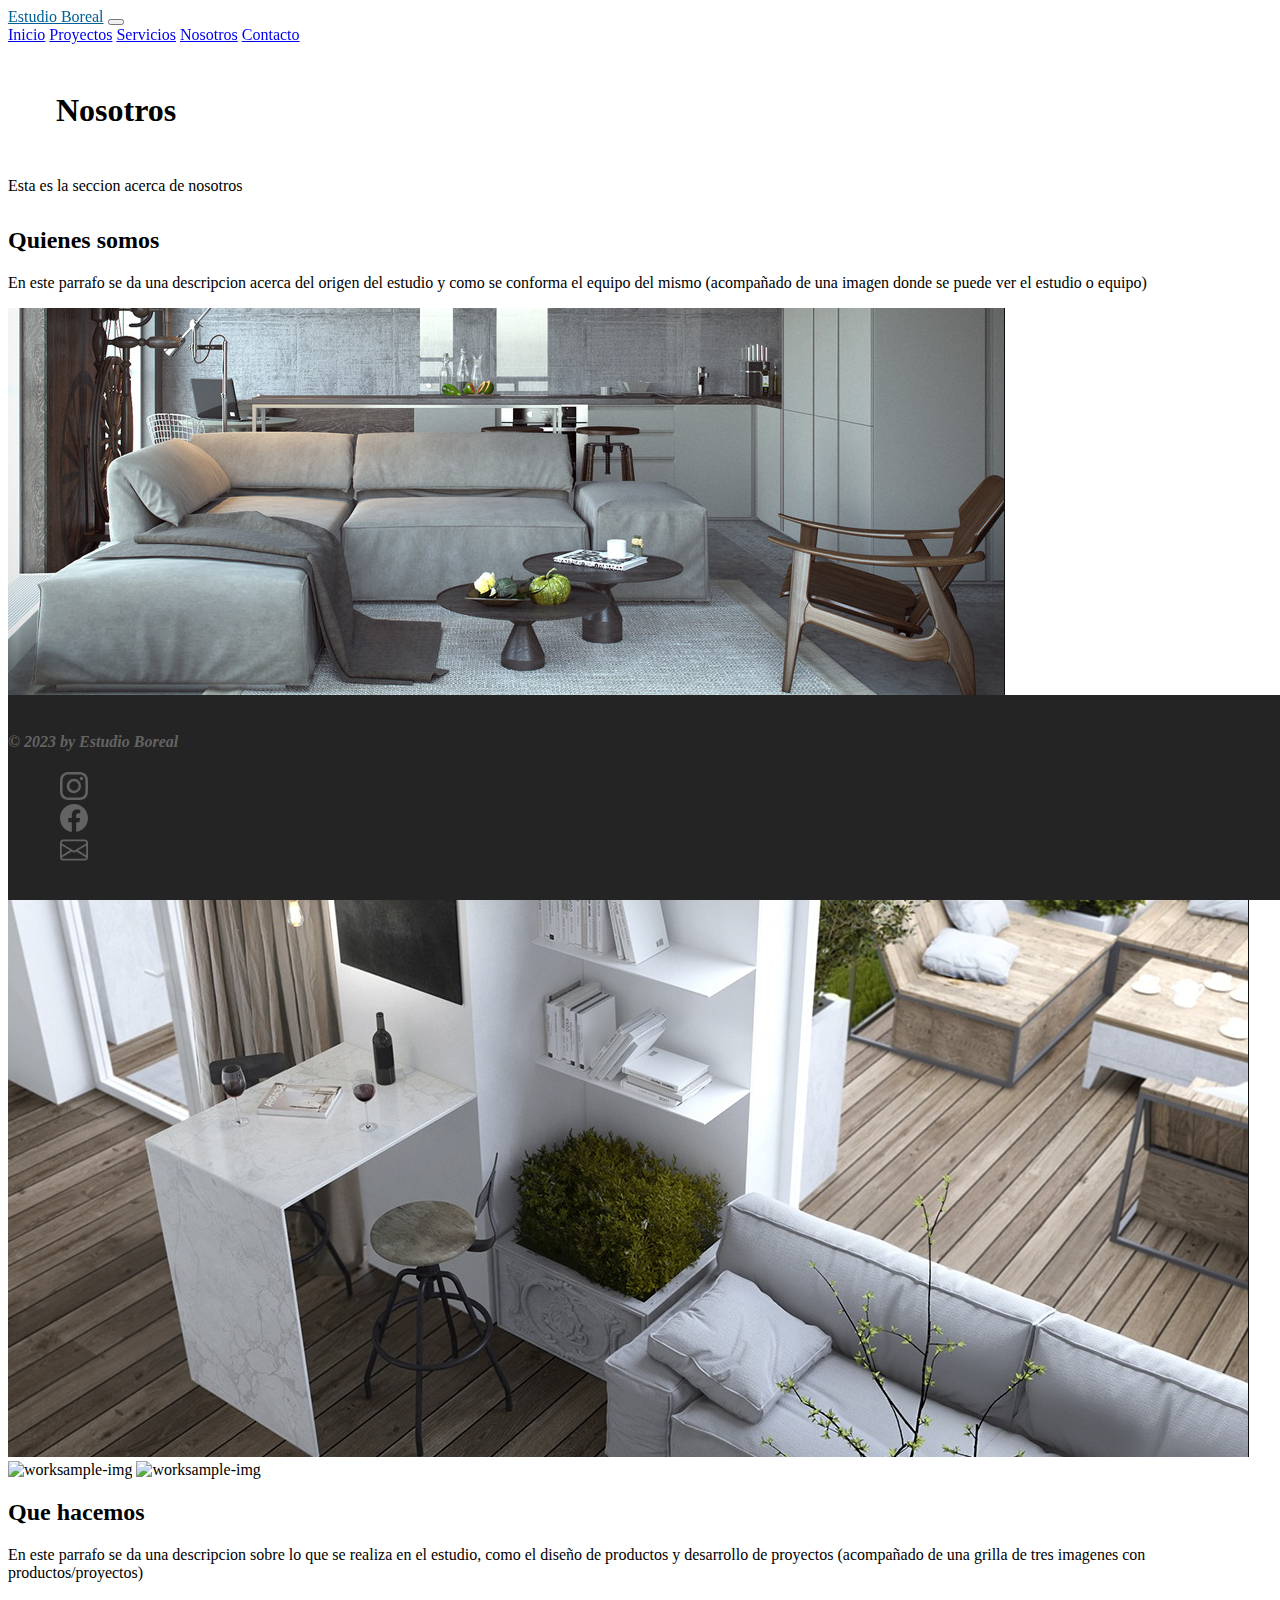
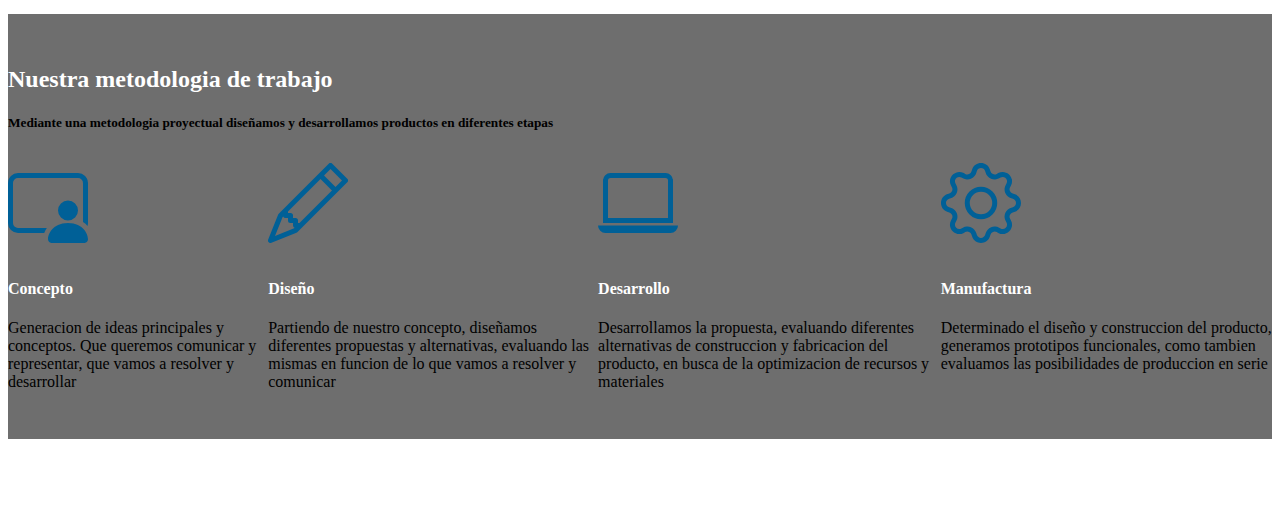
==== about.html @ 79317b83 "Agregando los archivos al repositorio" ====
<!doctype html>
<html lang="en">
  <head>
    <meta charset="utf-8">
    <meta name="viewport" content="width=device-width, initial-scale=1">
    <title>Estudio boreal</title>

    <!--CSS-->
    <link rel="stylesheet" href="CSS/style.css">
     <!--Fonts-->
    <link rel="preconnect" href="https://fonts.googleapis.com">
    <link rel="preconnect" href="https://fonts.gstatic.com" crossorigin>
    <link href="https://fonts.googleapis.com/css2?family=Raleway:ital,wght@0,300;0,400;0,500;0,600;1,300&display=swap" rel="stylesheet">
    <!--Bootstrap-->
    <link href="https://cdn.jsdelivr.net/npm/bootstrap@5.3.0-alpha3/dist/css/bootstrap.min.css" rel="stylesheet" integrity="sha384-KK94CHFLLe+nY2dmCWGMq91rCGa5gtU4mk92HdvYe+M/SXH301p5ILy+dN9+nJOZ" crossorigin="anonymous">
  </head>

  <!-- Pagina principal-->
    <body>
        <header>
            <nav class="navbar navbar-expand-lg bg-dark" data-bs-theme="dark">
                <div class="container-fluid">
                <a class="navbar-brand fs-4" href="#">Estudio Boreal</a>
                <button class="navbar-toggler" type="button" data-bs-toggle="collapse" data-bs-target="#navbarNavAltMarkup" aria-controls="navbarNavAltMarkup" aria-expanded="false" aria-label="Toggle navigation">
                    <span class="navbar-toggler-icon"></span>
                </button>
                <div class="collapse navbar-collapse justify-content-end" id="navbarNavAltMarkup">
                    <div class="navbar-nav">
                    <a class="nav-link" href="index.html">Inicio</a>
                    <a class="nav-link" href="proyects.html">Proyectos</a>
                    <a class="nav-link" href="services.html">Servicios</a>
                    <a class="nav-link active" aria-current="page" href="about.html">Nosotros</a>
                    <a class="nav-link" href="contact.html">Contacto</a>
                    </div>
                </div>
                </div>
            </nav>
        </header>

        <!--Secciones de la pagina-->
        <main id="about">
            <section class="container-fluid text-center"> <!-- Titulo principal y descripcion-->
                <h1 class="main-title">Nosotros</h1>
                <p>
                    Esta es la seccion acerca de nosotros 
                </p> 
            </section>
        

        <!-- Nosotros-->
            <section class="container-fluid">
                <article class="row">
                    <div class="col-sm-12 col-md-6">
                        <h2>Quienes somos</h2>
                        <p>
                            En este parrafo se da una descripcion acerca del origen del estudio y como se conforma el equipo del mismo (acompañado de una imagen donde se puede ver el estudio o equipo)
                        </p>
                    </div>
                    <img src="Images/Inicio/sample1.png" alt="us-img" class="col-sm-12 col-md-6">
                </article>
                <article class="row work-sample-grid">
                    <img src="Images/Inicio/sample3.png" alt="worksample-img" class="col-sm-6 col-md-3">
                    <div class="col-sm-6 col-md-3">
                        <img src="#" alt="worksample-img" class="row">
                        <img src="#" alt="worksample-img" class="row">
                    </div>
                    <div class="col-sm-12 col-md-6">
                        <h2>Que hacemos</h2>
                        <p>
                            En este parrafo se da una descripcion sobre lo que se realiza en el estudio, como el diseño de productos y desarrollo de proyectos (acompañado de una grilla de tres imagenes con productos/proyectos)
                        </p>
                    </div>
                </article>
            </section>

            <!-- Metofologia de trabajo -->

            <section id="proyect-method" class="container-fluid color-section text-center">
                <div class="row method-description">
                    <h2>Nuestra metodologia de trabajo</h2>
                    <h5>
                        Mediante una metodologia proyectual diseñamos y desarrollamos productos en diferentes etapas
                    </h5>
                </div>
                <div class="row method-stages">
                    <article class="col-sm-12 col-md-3">
                        <svg xmlns="http://www.w3.org/2000/svg" width="80" height="80" fill="currentColor" class="bi bi-person-video3" viewBox="0 0 16 16">
                            <path d="M14 9.5a2 2 0 1 1-4 0 2 2 0 0 1 4 0Zm-6 5.7c0 .8.8.8.8.8h6.4s.8 0 .8-.8-.8-3.2-4-3.2-4 2.4-4 3.2Z"/>
                            <path d="M2 2a2 2 0 0 0-2 2v8a2 2 0 0 0 2 2h5.243c.122-.326.295-.668.526-1H2a1 1 0 0 1-1-1V4a1 1 0 0 1 1-1h12a1 1 0 0 1 1 1v7.81c.353.23.656.496.91.783.059-.187.09-.386.09-.593V4a2 2 0 0 0-2-2H2Z"/>
                        </svg>
                        <h4>Concepto</h4>
                        <p>
                            Generacion de ideas principales y conceptos. Que queremos comunicar y representar, que vamos a resolver y desarrollar
                        </p>
                    </article>
                    <article class="col-sm-12 col-md-3">
                        <svg xmlns="http://www.w3.org/2000/svg" width="80" height="80" fill="currentColor" class="bi bi-pencil" viewBox="0 0 16 16">
                            <path d="M12.146.146a.5.5 0 0 1 .708 0l3 3a.5.5 0 0 1 0 .708l-10 10a.5.5 0 0 1-.168.11l-5 2a.5.5 0 0 1-.65-.65l2-5a.5.5 0 0 1 .11-.168l10-10zM11.207 2.5 13.5 4.793 14.793 3.5 12.5 1.207 11.207 2.5zm1.586 3L10.5 3.207 4 9.707V10h.5a.5.5 0 0 1 .5.5v.5h.5a.5.5 0 0 1 .5.5v.5h.293l6.5-6.5zm-9.761 5.175-.106.106-1.528 3.821 3.821-1.528.106-.106A.5.5 0 0 1 5 12.5V12h-.5a.5.5 0 0 1-.5-.5V11h-.5a.5.5 0 0 1-.468-.325z"/>
                        </svg>
                        <h4>Diseño</h4>
                        <p>
                           Partiendo de nuestro concepto, diseñamos diferentes propuestas y alternativas, evaluando las mismas en funcion de lo que vamos a resolver y comunicar
                        </p>
                    </article>
                    <article class="col-sm-12 col-md-3">
                        <svg xmlns="http://www.w3.org/2000/svg" width="80" height="80" fill="currentColor" class="bi bi-laptop" viewBox="0 0 16 16">
                            <path d="M13.5 3a.5.5 0 0 1 .5.5V11H2V3.5a.5.5 0 0 1 .5-.5h11zm-11-1A1.5 1.5 0 0 0 1 3.5V12h14V3.5A1.5 1.5 0 0 0 13.5 2h-11zM0 12.5h16a1.5 1.5 0 0 1-1.5 1.5h-13A1.5 1.5 0 0 1 0 12.5z"/>
                          </svg>
                        <h4>Desarrollo</h4>
                        <p>
                            Desarrollamos la propuesta, evaluando diferentes alternativas de construccion y fabricacion del producto, en busca de la optimizacion de recursos y materiales
                        </p>
                    </article>
                    <article class="col-sm-12 col-md-3">
                        <svg xmlns="http://www.w3.org/2000/svg" width="80" height="80" fill="currentColor" class="bi bi-gear" viewBox="0 0 16 16">
                            <path d="M8 4.754a3.246 3.246 0 1 0 0 6.492 3.246 3.246 0 0 0 0-6.492zM5.754 8a2.246 2.246 0 1 1 4.492 0 2.246 2.246 0 0 1-4.492 0z"/>
                            <path d="M9.796 1.343c-.527-1.79-3.065-1.79-3.592 0l-.094.319a.873.873 0 0 1-1.255.52l-.292-.16c-1.64-.892-3.433.902-2.54 2.541l.159.292a.873.873 0 0 1-.52 1.255l-.319.094c-1.79.527-1.79 3.065 0 3.592l.319.094a.873.873 0 0 1 .52 1.255l-.16.292c-.892 1.64.901 3.434 2.541 2.54l.292-.159a.873.873 0 0 1 1.255.52l.094.319c.527 1.79 3.065 1.79 3.592 0l.094-.319a.873.873 0 0 1 1.255-.52l.292.16c1.64.893 3.434-.902 2.54-2.541l-.159-.292a.873.873 0 0 1 .52-1.255l.319-.094c1.79-.527 1.79-3.065 0-3.592l-.319-.094a.873.873 0 0 1-.52-1.255l.16-.292c.893-1.64-.902-3.433-2.541-2.54l-.292.159a.873.873 0 0 1-1.255-.52l-.094-.319zm-2.633.283c.246-.835 1.428-.835 1.674 0l.094.319a1.873 1.873 0 0 0 2.693 1.115l.291-.16c.764-.415 1.6.42 1.184 1.185l-.159.292a1.873 1.873 0 0 0 1.116 2.692l.318.094c.835.246.835 1.428 0 1.674l-.319.094a1.873 1.873 0 0 0-1.115 2.693l.16.291c.415.764-.42 1.6-1.185 1.184l-.291-.159a1.873 1.873 0 0 0-2.693 1.116l-.094.318c-.246.835-1.428.835-1.674 0l-.094-.319a1.873 1.873 0 0 0-2.692-1.115l-.292.16c-.764.415-1.6-.42-1.184-1.185l.159-.291A1.873 1.873 0 0 0 1.945 8.93l-.319-.094c-.835-.246-.835-1.428 0-1.674l.319-.094A1.873 1.873 0 0 0 3.06 4.377l-.16-.292c-.415-.764.42-1.6 1.185-1.184l.292.159a1.873 1.873 0 0 0 2.692-1.115l.094-.319z"/>
                          </svg>
                        <h4>Manufactura</h4>
                        <p>
                            Determinado el diseño y construccion del producto, generamos prototipos funcionales, como tambien evaluamos las posibilidades de produccion en serie
                        </p>
                    </article>
                </div>
            </section>
        </main>

        <!--Pie de pagina-->
        <footer>
            <nav class="container-fluid text-center">
            <div class="row"> 
                <!--Corpright-->
                <div class="col-sm-6">
                <h4 class="fs-6"> 
                    <em>© 2023 by Estudio Boreal</em>
                </h4>
                </div>
    
                <!--Enlaces a redes-->
                <div class="col-sm-6">
                    <ul class="nav justify-content-center"> 
                        <li class="nav-item">
                            <a href="https://www.instagram.com/">
                              <svg xmlns="http://www.w3.org/2000/svg" width="16" height="16" fill="currentColor" class="bi bi-instagram" viewBox="0 0 16 16">
                                <path d="M8 0C5.829 0 5.556.01 4.703.048 3.85.088 3.269.222 2.76.42a3.917 3.917 0 0 0-1.417.923A3.927 3.927 0 0 0 .42 2.76C.222 3.268.087 3.85.048 4.7.01 5.555 0 5.827 0 8.001c0 2.172.01 2.444.048 3.297.04.852.174 1.433.372 1.942.205.526.478.972.923 1.417.444.445.89.719 1.416.923.51.198 1.09.333 1.942.372C5.555 15.99 5.827 16 8 16s2.444-.01 3.298-.048c.851-.04 1.434-.174 1.943-.372a3.916 3.916 0 0 0 1.416-.923c.445-.445.718-.891.923-1.417.197-.509.332-1.09.372-1.942C15.99 10.445 16 10.173 16 8s-.01-2.445-.048-3.299c-.04-.851-.175-1.433-.372-1.941a3.926 3.926 0 0 0-.923-1.417A3.911 3.911 0 0 0 13.24.42c-.51-.198-1.092-.333-1.943-.372C10.443.01 10.172 0 7.998 0h.003zm-.717 1.442h.718c2.136 0 2.389.007 3.232.046.78.035 1.204.166 1.486.275.373.145.64.319.92.599.28.28.453.546.598.92.11.281.24.705.275 1.485.039.843.047 1.096.047 3.231s-.008 2.389-.047 3.232c-.035.78-.166 1.203-.275 1.485a2.47 2.47 0 0 1-.599.919c-.28.28-.546.453-.92.598-.28.11-.704.24-1.485.276-.843.038-1.096.047-3.232.047s-2.39-.009-3.233-.047c-.78-.036-1.203-.166-1.485-.276a2.478 2.478 0 0 1-.92-.598 2.48 2.48 0 0 1-.6-.92c-.109-.281-.24-.705-.275-1.485-.038-.843-.046-1.096-.046-3.233 0-2.136.008-2.388.046-3.231.036-.78.166-1.204.276-1.486.145-.373.319-.64.599-.92.28-.28.546-.453.92-.598.282-.11.705-.24 1.485-.276.738-.034 1.024-.044 2.515-.045v.002zm4.988 1.328a.96.96 0 1 0 0 1.92.96.96 0 0 0 0-1.92zm-4.27 1.122a4.109 4.109 0 1 0 0 8.217 4.109 4.109 0 0 0 0-8.217zm0 1.441a2.667 2.667 0 1 1 0 5.334 2.667 2.667 0 0 1 0-5.334z"/>
                              </svg>
                            </a>
                        </li>
                        <li class="nav-item">
                            <a href="https://www.facebook.com/">
                              <svg xmlns="http://www.w3.org/2000/svg" width="16" height="16" fill="currentColor" class="bi bi-facebook" viewBox="0 0 16 16">
                                <path d="M16 8.049c0-4.446-3.582-8.05-8-8.05C3.58 0-.002 3.603-.002 8.05c0 4.017 2.926 7.347 6.75 7.951v-5.625h-2.03V8.05H6.75V6.275c0-2.017 1.195-3.131 3.022-3.131.876 0 1.791.157 1.791.157v1.98h-1.009c-.993 0-1.303.621-1.303 1.258v1.51h2.218l-.354 2.326H9.25V16c3.824-.604 6.75-3.934 6.75-7.951z"/>
                              </svg>
                            </a>
                        </li>
                        <li class="nav-item">
                            <a href="https://gmail.com/">
                              <svg xmlns="http://www.w3.org/2000/svg" width="16" height="16" fill="currentColor" class="bi bi-envelope" viewBox="0 0 16 16">
                                <path d="M0 4a2 2 0 0 1 2-2h12a2 2 0 0 1 2 2v8a2 2 0 0 1-2 2H2a2 2 0 0 1-2-2V4Zm2-1a1 1 0 0 0-1 1v.217l7 4.2 7-4.2V4a1 1 0 0 0-1-1H2Zm13 2.383-4.708 2.825L15 11.105V5.383Zm-.034 6.876-5.64-3.471L8 9.583l-1.326-.795-5.64 3.47A1 1 0 0 0 2 13h12a1 1 0 0 0 .966-.741ZM1 11.105l4.708-2.897L1 5.383v5.722Z"/>
                              </svg>
                            </a>
                        </li>
                    </ul>
                </div>
            </div>
            </nav>
        </footer>
        <script src="https://cdn.jsdelivr.net/npm/bootstrap@5.3.0-alpha3/dist/js/bootstrap.bundle.min.js" integrity="sha384-ENjdO4Dr2bkBIFxQpeoTz1HIcje39Wm4jDKdf19U8gI4ddQ3GYNS7NTKfAdVQSZe" crossorigin="anonymous"></script>
    </body>
</html>
---- CSS/style.css ----
#proyects div .proyect {
  margin: 5rem 6rem;
  width: 20rem;
  background-color: rgb(194, 194, 194);
  border-radius: 0.5rem;
  padding: 0%;
}

#proyects div .proyect .card-content {
  text-align: center;
  background-color: rgb(87, 87, 87);
  padding: 0.5rem;
  border-top: 0.25rem solid rgb(48, 48, 48);
  border-bottom-right-radius: 0.25rem;
  border-bottom-left-radius: 0.25rem;
}

footer nav ul li a svg, #about #proyect-method .method-stages article svg, #proyects div .proyect, main #presentation .presentation-content .home-sample-img {
  transition: all 0.25s;
}
footer nav ul li a svg:hover, #about #proyect-method .method-stages article svg:hover, #proyects div .proyect:hover, main #presentation .presentation-content .home-sample-img:hover {
  transform: scale(1.25);
}

#proyects div .proyect {
  margin: 5rem 6rem;
  width: 20rem;
  background-color: rgb(194, 194, 194);
  border-radius: 0.5rem;
  padding: 0%;
}

#proyects div .proyect .card-content {
  text-align: center;
  background-color: rgb(87, 87, 87);
  padding: 0.5rem;
  border-top: 0.25rem solid rgb(48, 48, 48);
  border-bottom-right-radius: 0.25rem;
  border-bottom-left-radius: 0.25rem;
}

footer nav ul li a svg, #about #proyect-method .method-stages article svg, #proyects div .proyect, main #presentation .presentation-content .home-sample-img {
  transition: all 0.25s;
}
footer nav ul li a svg:hover, #about #proyect-method .method-stages article svg:hover, #proyects div .proyect:hover, main #presentation .presentation-content .home-sample-img:hover {
  transform: scale(1.25);
}

/* Header */
header {
  position: sticky;
  top: 0;
  z-index: 1;
}
header .navbar-brand {
  color: rgb(0, 96, 151);
  font-weight: 500;
}

/* Estilos generales */
main {
  margin-bottom: 5rem;
}
main .main-title {
  margin: 3rem;
}
main .color-section {
  background-color: rgb(110, 110, 110);
}

#proyects div .proyect {
  margin: 5rem 6rem;
  width: 20rem;
  background-color: rgb(194, 194, 194);
  border-radius: 0.5rem;
  padding: 0%;
}

#proyects div .proyect .card-content {
  text-align: center;
  background-color: rgb(87, 87, 87);
  padding: 0.5rem;
  border-top: 0.25rem solid rgb(48, 48, 48);
  border-bottom-right-radius: 0.25rem;
  border-bottom-left-radius: 0.25rem;
}

footer nav ul li a svg, #about #proyect-method .method-stages article svg, #proyects div .proyect, main #presentation .presentation-content .home-sample-img {
  transition: all 0.25s;
}
footer nav ul li a svg:hover, #about #proyect-method .method-stages article svg:hover, #proyects div .proyect:hover, main #presentation .presentation-content .home-sample-img:hover {
  transform: scale(1.25);
}

/* Estilos en Inicio */
main .presentation-carousel {
  padding: 0%;
}
main #presentation {
  padding-top: 2rem;
  padding-bottom: 2rem;
}
main #presentation .presentation-content {
  display: flex;
  justify-content: center;
  align-items: center;
}
main #presentation .presentation-content .main-logo {
  display: flex;
  justify-content: center;
  color: rgb(0, 96, 151);
  margin: 2rem;
}
main #presentation .presentation-content .home-sample-img {
  width: 100%;
  height: 100%;
}

#proyects div .proyect {
  margin: 5rem 6rem;
  width: 20rem;
  background-color: rgb(194, 194, 194);
  border-radius: 0.5rem;
  padding: 0%;
}

#proyects div .proyect .card-content {
  text-align: center;
  background-color: rgb(87, 87, 87);
  padding: 0.5rem;
  border-top: 0.25rem solid rgb(48, 48, 48);
  border-bottom-right-radius: 0.25rem;
  border-bottom-left-radius: 0.25rem;
}

footer nav ul li a svg, #about #proyect-method .method-stages article svg, #proyects div .proyect, main #presentation .presentation-content .home-sample-img {
  transition: all 0.25s;
}
footer nav ul li a svg:hover, #about #proyect-method .method-stages article svg:hover, #proyects div .proyect:hover, main #presentation .presentation-content .home-sample-img:hover {
  transform: scale(1.25);
}

/* Proyectos */
#proyects {
  margin-top: 5rem;
}
#proyects div .proyect img {
  width: 19.9rem;
  height: 10rem;
}
#proyects div .proyect .card-content h5 {
  font-size: 1.5rem;
  color: white;
}
#proyects div .proyect .card-content p {
  font-weight: 500;
}

/* Servicios */
#services article {
  margin: 2rem 0rem;
}

/* Nosotros */
#about section {
  margin: 2rem 0rem;
}
#about #proyect-method {
  padding: 2rem 0%;
}
#about #proyect-method .method-description {
  margin-bottom: 2rem;
}
#about #proyect-method .method-description h2 {
  color: white;
}
#about #proyect-method .method-stages {
  display: flex;
  justify-content: center;
  align-items: top;
}
#about #proyect-method .method-stages article svg {
  color: rgb(0, 96, 151);
  margin-bottom: 0.75rem;
}
#about #proyect-method .method-stages article h4 {
  color: white;
}
#about #proyect-method .method-stages article p {
  font-weight: 500;
}

#proyects div .proyect {
  margin: 5rem 6rem;
  width: 20rem;
  background-color: rgb(194, 194, 194);
  border-radius: 0.5rem;
  padding: 0%;
}

#proyects div .proyect .card-content {
  text-align: center;
  background-color: rgb(87, 87, 87);
  padding: 0.5rem;
  border-top: 0.25rem solid rgb(48, 48, 48);
  border-bottom-right-radius: 0.25rem;
  border-bottom-left-radius: 0.25rem;
}

footer nav ul li a svg, main #presentation .presentation-content .home-sample-img, #proyects div .proyect, #about #proyect-method .method-stages article svg {
  transition: all 0.25s;
}
footer nav ul li a svg:hover, main #presentation .presentation-content .home-sample-img:hover, #proyects div .proyect:hover, #about #proyect-method .method-stages article svg:hover {
  transform: scale(1.25);
}

/* Contacts */
.contact-studio {
  display: flex;
  justify-content: center;
  align-items: center;
}
.contact-studio #contact-form {
  width: 40rem;
  height: 100%;
  display: flex;
  justify-content: center;
  align-items: center;
  margin: 3rem;
}
.contact-studio #contact-form form article {
  margin: 0.75rem;
}
.contact-studio #contact-form form article div:not(.prueba) label {
  display: none;
}
.contact-studio #contact-form form article div:not(.prueba) input {
  border-radius: 7.5px;
  width: 100%;
  margin: 0rem 0.25rem;
  padding: 0.5rem;
}
.contact-studio #contact-form form article div:not(.prueba) input:focus {
  background-color: rgb(202, 202, 202);
}
.contact-studio #contact-form form article .prueba {
  display: flex;
  justify-content: center;
  align-items: center;
  flex-direction: row-reverse;
  margin-left: 0.25rem;
  padding: 0.5rem;
}
.contact-studio #contact-media {
  width: 25rem;
  height: 100%;
  display: flex;
  justify-content: center;
  align-items: center;
  background-color: grey;
  padding: 1rem 2rem;
  border-radius: 1rem;
  flex-direction: column;
  margin: 3rem 0%;
}
.contact-studio #contact-media .contact-item {
  margin: 2rem 0rem;
  display: flex;
  justify-content: left;
  align-items: center;
  color: white;
}
.contact-studio #contact-media .contact-item img {
  width: 3.5rem;
  height: 3.5rem;
  margin-left: 0%;
  margin-right: 1.5rem;
}

#proyects div .proyect {
  margin: 5rem 6rem;
  width: 20rem;
  background-color: rgb(194, 194, 194);
  border-radius: 0.5rem;
  padding: 0%;
}

#proyects div .proyect .card-content {
  text-align: center;
  background-color: rgb(87, 87, 87);
  padding: 0.5rem;
  border-top: 0.25rem solid rgb(48, 48, 48);
  border-bottom-right-radius: 0.25rem;
  border-bottom-left-radius: 0.25rem;
}

footer nav ul li a svg, main #presentation .presentation-content .home-sample-img, #proyects div .proyect, #about #proyect-method .method-stages article svg {
  transition: all 0.25s;
}
footer nav ul li a svg:hover, main #presentation .presentation-content .home-sample-img:hover, #proyects div .proyect:hover, #about #proyect-method .method-stages article svg:hover {
  transform: scale(1.25);
}

/* Footer */
footer {
  display: flex;
  position: fixed;
  bottom: 0%;
  width: 100%;
  align-items: flex-end;
  background-color: rgb(36, 36, 36);
  padding-top: 1rem;
  padding-bottom: 1rem;
}
footer nav h4 {
  color: rgb(99, 99, 99);
}
footer nav ul {
  list-style-type: none;
}
footer nav ul li {
  margin: 0% 0.75rem;
}
footer nav ul li a {
  color: rgb(99, 99, 99);
}
footer nav ul li a:hover {
  color: white;
}
footer nav ul li a svg {
  width: 1.75rem;
  height: 1.75rem;
}

/*# sourceMappingURL=style.css.map */
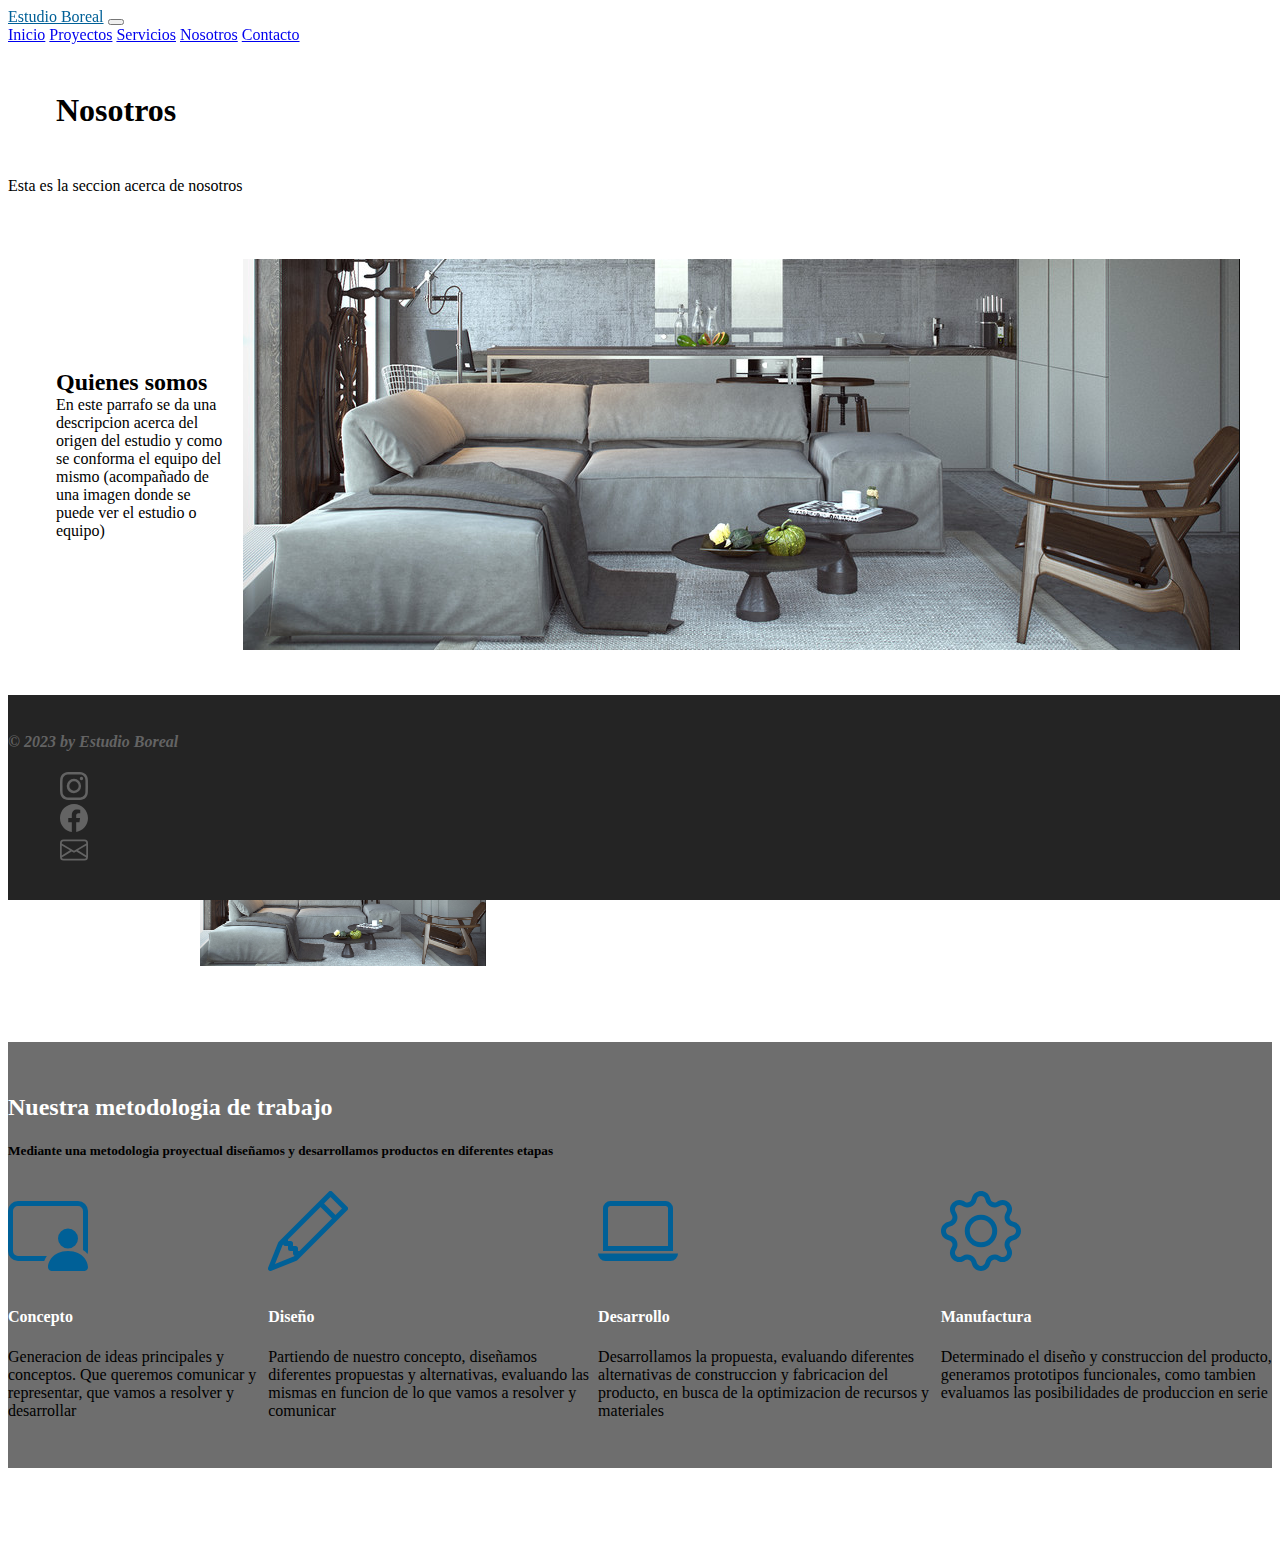
==== commit fe32e6a3: "Ajustes en pagina Nosotros" ====
--- a/about.html
+++ b/about.html
@@ -48,9 +48,9 @@
         
 
         <!-- Nosotros-->
-            <section class="container-fluid">
+            <section id="about-us" class="container-fluid">
                 <article class="row">
-                    <div class="col-sm-12 col-md-6">
+                    <div class="col-sm-12 col-md-6 about-us-who-do">
                         <h2>Quienes somos</h2>
                         <p>
                             En este parrafo se da una descripcion acerca del origen del estudio y como se conforma el equipo del mismo (acompañado de una imagen donde se puede ver el estudio o equipo)
@@ -58,13 +58,17 @@
                     </div>
                     <img src="Images/Inicio/sample1.png" alt="us-img" class="col-sm-12 col-md-6">
                 </article>
-                <article class="row work-sample-grid">
-                    <img src="Images/Inicio/sample3.png" alt="worksample-img" class="col-sm-6 col-md-3">
-                    <div class="col-sm-6 col-md-3">
-                        <img src="#" alt="worksample-img" class="row">
-                        <img src="#" alt="worksample-img" class="row">
+                <article class="row">
+                    <div class="col-sm-12 col-md-6">
+                        <div class="row worksample-grid">
+                            <img src="Images/Inicio/sample3.png" alt="worksample-img" class="worksample-grid-img-main col">
+                            <div class="worksample-grid-img-dual col">
+                                <img src="Images/Inicio/sample1.png" alt="worksample-img" class="row">
+                                <img src="Images/Inicio/sample1.png" alt="worksample-img" class="row">
+                            </div>
+                        </div>
                     </div>
-                    <div class="col-sm-12 col-md-6">
+                    <div class="col-sm-12 col-md-6 about-us-who-do">
                         <h2>Que hacemos</h2>
                         <p>
                             En este parrafo se da una descripcion sobre lo que se realiza en el estudio, como el diseño de productos y desarrollo de proyectos (acompañado de una grilla de tres imagenes con productos/proyectos)
--- a/CSS/style.css
+++ b/CSS/style.css
@@ -22,6 +22,15 @@
   transform: scale(1.25);
 }
 
+.contact-studio #contact-form form .submit-button input {
+  transition: all 0.25s;
+}
+.contact-studio #contact-form form .submit-button input:hover {
+  transform: scale(1.25);
+  background-color: rgb(0, 96, 151);
+  color: white;
+}
+
 #proyects div .proyect {
   margin: 5rem 6rem;
   width: 20rem;
@@ -44,6 +53,15 @@
 }
 footer nav ul li a svg:hover, #about #proyect-method .method-stages article svg:hover, #proyects div .proyect:hover, main #presentation .presentation-content .home-sample-img:hover {
   transform: scale(1.25);
+}
+
+.contact-studio #contact-form form .submit-button input {
+  transition: all 0.25s;
+}
+.contact-studio #contact-form form .submit-button input:hover {
+  transform: scale(1.25);
+  background-color: rgb(0, 96, 151);
+  color: white;
 }
 
 /* Header */
@@ -92,6 +110,15 @@
   transform: scale(1.25);
 }
 
+.contact-studio #contact-form form .submit-button input {
+  transition: all 0.25s;
+}
+.contact-studio #contact-form form .submit-button input:hover {
+  transform: scale(1.25);
+  background-color: rgb(0, 96, 151);
+  color: white;
+}
+
 /* Estilos en Inicio */
 main .presentation-carousel {
   padding: 0%;
@@ -140,6 +167,15 @@
   transform: scale(1.25);
 }
 
+.contact-studio #contact-form form .submit-button input {
+  transition: all 0.25s;
+}
+.contact-studio #contact-form form .submit-button input:hover {
+  transform: scale(1.25);
+  background-color: rgb(0, 96, 151);
+  color: white;
+}
+
 /* Proyectos */
 #proyects {
   margin-top: 5rem;
@@ -165,6 +201,36 @@
 #about section {
   margin: 2rem 0rem;
 }
+#about #about-us article {
+  display: flex;
+  justify-content: center;
+  align-items: center;
+  padding: 2rem;
+}
+#about #about-us article .about-us-who-do h2 {
+  margin: 0 1rem;
+}
+#about #about-us article .about-us-who-do p {
+  margin: 0 1rem;
+}
+#about #about-us article .worksample-grid {
+  display: flex;
+  justify-content: center;
+  align-items: center;
+}
+#about #about-us article .worksample-grid .worksample-grid-img-main {
+  width: 10rem;
+  height: auto;
+  margin: 1rem 0rem;
+}
+#about #about-us article .worksample-grid .worksample-grid-img-dual {
+  flex-direction: column;
+}
+#about #about-us article .worksample-grid .worksample-grid-img-dual img {
+  width: auto;
+  height: 7rem;
+  margin: 0.5rem 0rem;
+}
 #about #proyect-method {
   padding: 2rem 0%;
 }
@@ -214,6 +280,15 @@
   transform: scale(1.25);
 }
 
+.contact-studio #contact-form form .submit-button input {
+  transition: all 0.25s;
+}
+.contact-studio #contact-form form .submit-button input:hover {
+  transform: scale(1.25);
+  background-color: rgb(0, 96, 151);
+  color: white;
+}
+
 /* Contacts */
 .contact-studio {
   display: flex;
@@ -236,6 +311,7 @@
 }
 .contact-studio #contact-form form article div:not(.prueba) input {
   border-radius: 7.5px;
+  border: 2px solid grey;
   width: 100%;
   margin: 0rem 0.25rem;
   padding: 0.5rem;
@@ -249,7 +325,26 @@
   align-items: center;
   flex-direction: row-reverse;
   margin-left: 0.25rem;
-  padding: 0.5rem;
+  margin-right: 1.2rem;
+  padding: 0.5rem;
+}
+.contact-studio #contact-form form article .prueba input {
+  margin: 0.25rem;
+}
+.contact-studio #contact-form form article textarea {
+  border-radius: 7.5px;
+  border: 2px solid grey;
+}
+.contact-studio #contact-form form .submit-button {
+  display: flex;
+  justify-content: center;
+  align-items: center;
+}
+.contact-studio #contact-form form .submit-button input {
+  width: 10rem;
+  height: 2.5rem;
+  border-radius: 10px;
+  border: 2px solid grey;
 }
 .contact-studio #contact-media {
   width: 25rem;
@@ -257,7 +352,7 @@
   display: flex;
   justify-content: center;
   align-items: center;
-  background-color: grey;
+  background-color: rgb(110, 110, 110);
   padding: 1rem 2rem;
   border-radius: 1rem;
   flex-direction: column;
@@ -299,6 +394,15 @@
 }
 footer nav ul li a svg:hover, main #presentation .presentation-content .home-sample-img:hover, #proyects div .proyect:hover, #about #proyect-method .method-stages article svg:hover {
   transform: scale(1.25);
+}
+
+.contact-studio #contact-form form .submit-button input {
+  transition: all 0.25s;
+}
+.contact-studio #contact-form form .submit-button input:hover {
+  transform: scale(1.25);
+  background-color: rgb(0, 96, 151);
+  color: white;
 }
 
 /* Footer */
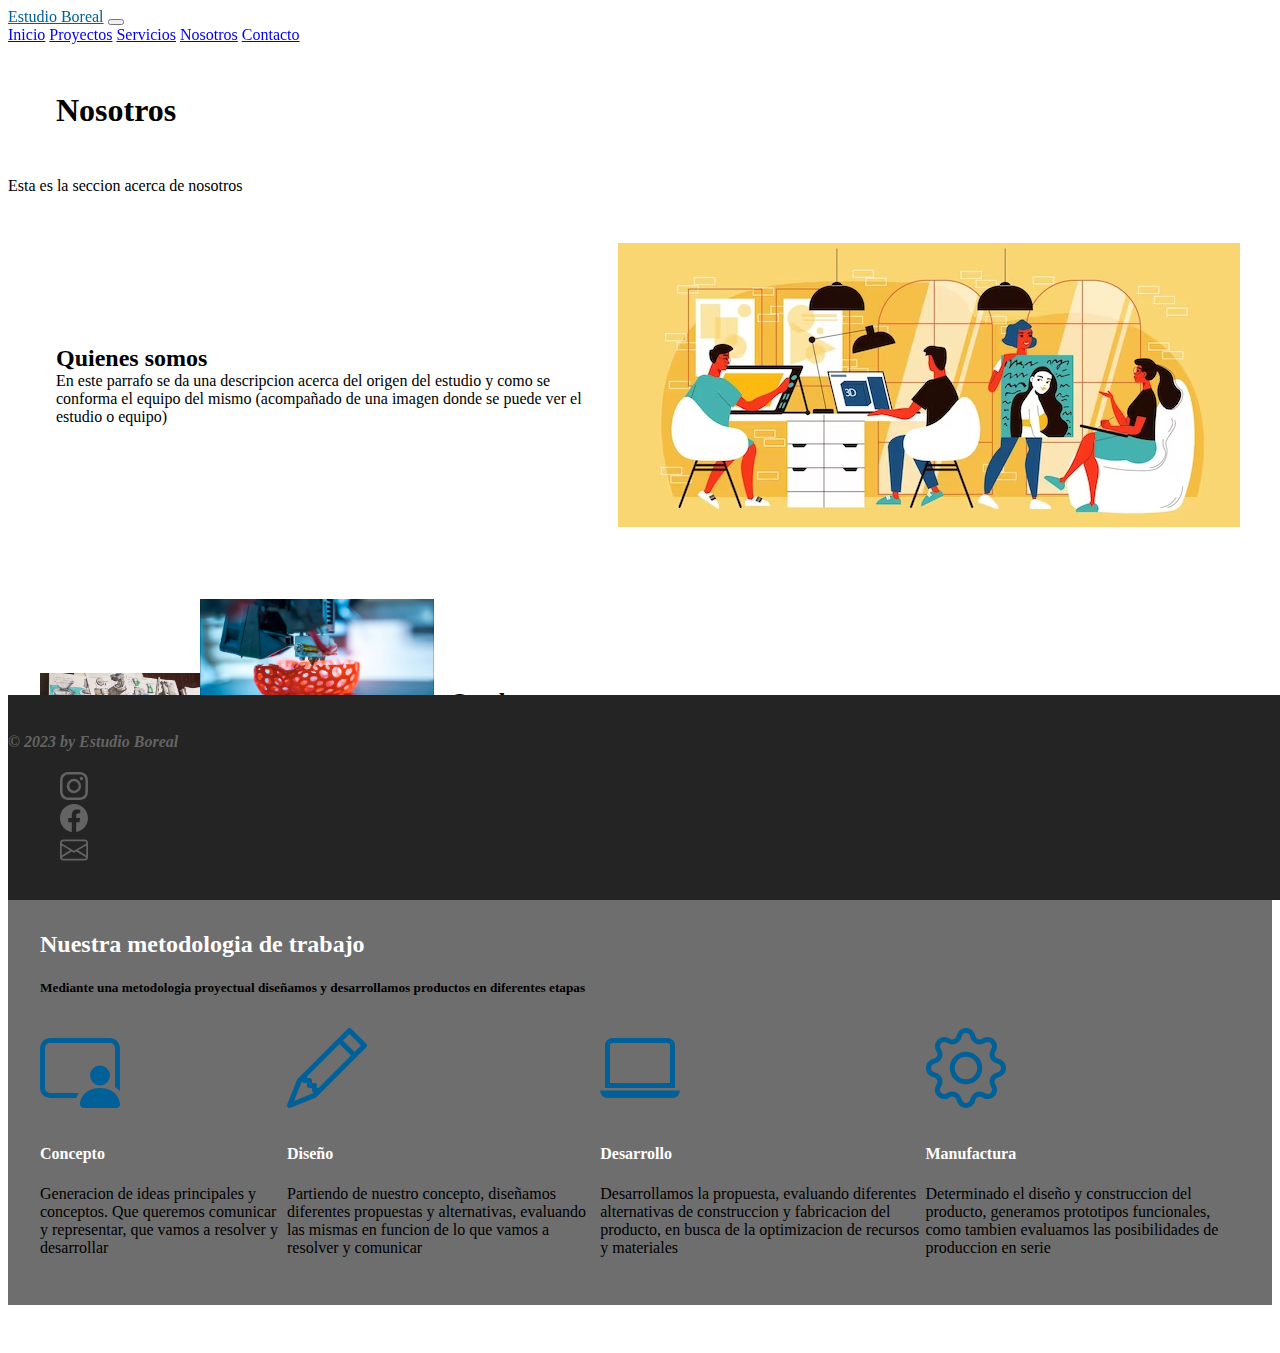
==== commit 57ed4a51: "Ajustes generales" ====
--- a/about.html
+++ b/about.html
@@ -3,6 +3,8 @@
   <head>
     <meta charset="utf-8">
     <meta name="viewport" content="width=device-width, initial-scale=1">
+    <meta name="description" content="Estudio boreal, estudio de diseño de productos que ofrece diferentes tipos de servicios, diseño de conceptos y desarrollo de productos, servicios de diseño, comercializacion de productos de diseño">
+    <meta name="keywords" content="diseño, desing, diseño industrial, industrial desing, servicios de diseño, desing products, produccion, Manufactura, concept desing, estudio boreal, estudio de diseño, desing studio">
     <title>Estudio boreal</title>
 
     <!--CSS-->
@@ -56,15 +58,15 @@
                             En este parrafo se da una descripcion acerca del origen del estudio y como se conforma el equipo del mismo (acompañado de una imagen donde se puede ver el estudio o equipo)
                         </p>
                     </div>
-                    <img src="Images/Inicio/sample1.png" alt="us-img" class="col-sm-12 col-md-6">
+                    <img src="Images/Nosotros/about-us.png" alt="us-img" class="col-sm-12 col-md-6">
                 </article>
                 <article class="row">
                     <div class="col-sm-12 col-md-6">
                         <div class="row worksample-grid">
-                            <img src="Images/Inicio/sample3.png" alt="worksample-img" class="worksample-grid-img-main col">
+                            <img src="Images/Nosotros/worksamples-grid-main.png" alt="worksample-img" class="worksample-grid-img-main col">
                             <div class="worksample-grid-img-dual col">
-                                <img src="Images/Inicio/sample1.png" alt="worksample-img" class="row">
-                                <img src="Images/Inicio/sample1.png" alt="worksample-img" class="row">
+                                <img src="Images/Nosotros/worksample-grid-2.png" alt="worksample-img" class="row">
+                                <img src="Images/Nosotros/worksample-grid-3.png" alt="worksample-img" class="row">
                             </div>
                         </div>
                     </div>
--- a/CSS/style.css
+++ b/CSS/style.css
@@ -198,8 +198,8 @@
 }
 
 /* Nosotros */
-#about section {
-  margin: 2rem 0rem;
+#about {
+  margin: 0rem;
 }
 #about #about-us article {
   display: flex;
@@ -224,6 +224,9 @@
   margin: 1rem 0rem;
 }
 #about #about-us article .worksample-grid .worksample-grid-img-dual {
+  display: flex;
+  justify-content: center;
+  align-items: center;
   flex-direction: column;
 }
 #about #about-us article .worksample-grid .worksample-grid-img-dual img {
@@ -232,7 +235,8 @@
   margin: 0.5rem 0rem;
 }
 #about #proyect-method {
-  padding: 2rem 0%;
+  padding: 2rem;
+  margin-bottom: 3rem;
 }
 #about #proyect-method .method-description {
   margin-bottom: 2rem;
